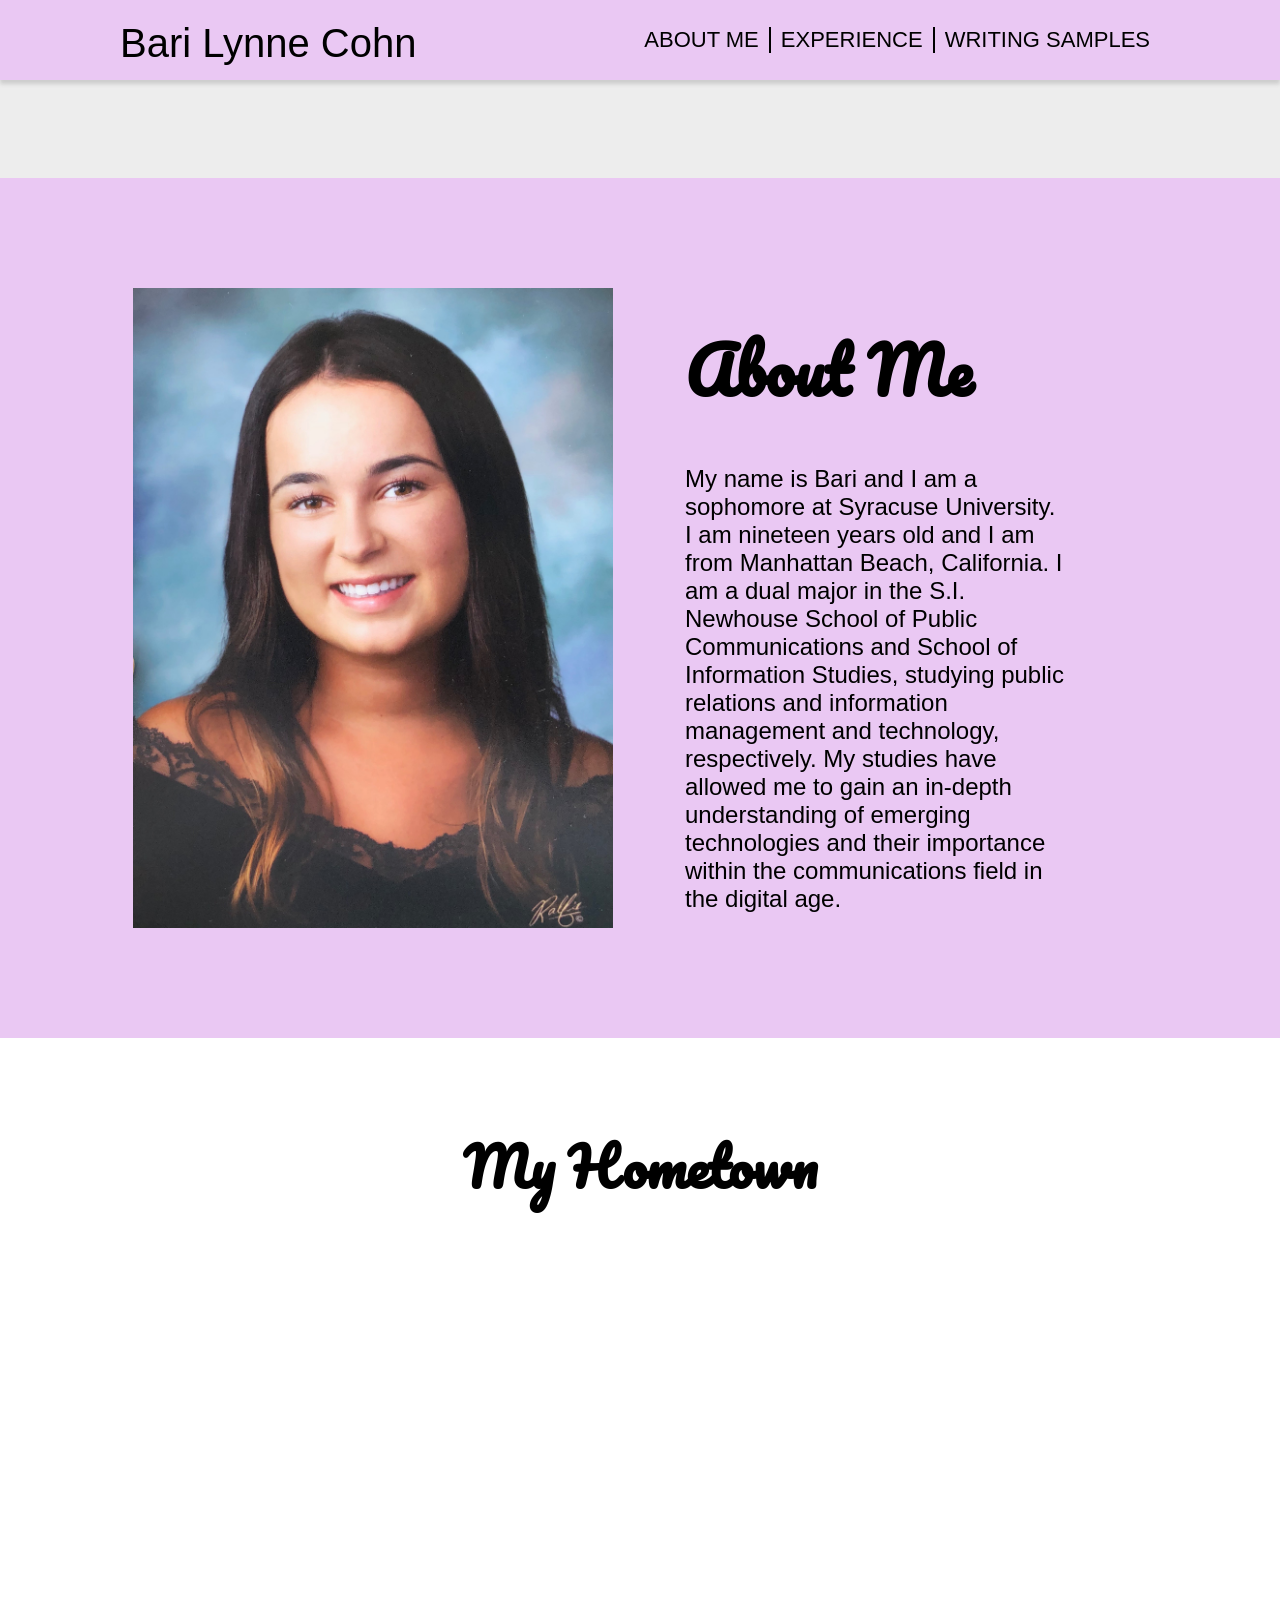
==== ist263project/blcohn-aboutme.html @ 722af25d "Add files via upload" ====
<!DOCTYPE html>
<html lang="en">
<head>
	<title>Bari Cohn</title>
	<link rel="stylesheet" type="text/css" href="style.css">
	<link href="https://fonts.googleapis.com/css?family=Pacifico" rel="stylesheet">
</head>
<body>
	<nav>
		<div class="inner">
			<div class="row between">
				<div class="logo"><span class="logo2"></span> Bari Lynne Cohn</div>
				<ul class="menu">
					<li><a href="#" class="menu-item">About Me</a></li>
					<li><a href="#" class="menu-item">Experience</a></li>
					<li><a href="#" class="menu-item">Writing Samples</a></li>
				</ul>
			</div>
		</div>
	</nav>
	<div class="lower">
		<div class="inner">
				<div class="header">
				</div>
		</div>
	</div>

	<section class="aboutme">
		<div class="inner">
			<div class="aboutme">
        <img src="headshotpic.jpeg" alt="me" style=width:30em;height:40em;>
		<div class="combo">
        <div class="info"> 
        <h2 style="font-size: 48pt; font-family: Pacifico;">About Me</h2>
		<br> My name is Bari and I am a sophomore at Syracuse University. I am nineteen years old and I am from Manhattan Beach, California. I am a dual major in the S.I. Newhouse School of Public Communications and School of Information Studies, studying public relations and information management and technology, respectively. My studies have allowed me to gain an in-depth understanding of emerging technologies and their importance within the communications field in the digital age. </div>
	</div>
	</div>
	</div>
</section>

<section class="map">
    <h2>My Hometown</h2>
		<div class="map">
			<iframe src="https://www.google.com/maps/embed?pb=!1m18!1m12!1m3!1d26496.45405046992!2d-118.39865580089396!3d33.88819209211765!2m3!1f0!2f0!3f0!3m2!1i1024!2i768!4f13.1!3m3!1m2!1s0x80c2b3c5e2b0632f%3A0x70351d4f4154520!2sManhattan%20Beach%2C%20CA%2090266!5e0!3m2!1sen!2sus!4v1583467820386!5m2!1sen!2sus" width="800" height="500" style="border:0;" ></iframe>
		</div>
	</section>
</body>
</html>
---- ist263project/style.css ----
body {
	margin: 0px; 
	padding: 0px; 
	background-color: #ededed; font-family: Raleway, sans-serif;}
.inner {width: 1040px; margin: auto;}
.row {display: flex;
	align-items: center;}
.between {justify-content: space-between;}

.page-container {
	max-width: 100%;
	height: auto;
}
.container-fluid {
font-family: 'Times New Roman', Times, serif;
font-size: 13pt;
padding: 65px;
}

ul {
	list-style-type: none;
	margin: 0;
	padding: 0;
	overflow: hidden;
	background-color:rgb(234, 200, 243);
  }
  
  li {
	float: left;
	border-right: 2px solid rgb(0, 0, 0);
  }
  
  li a {
	display: block;
	color: white;
	text-align: center;
	padding: 14px 16px;
	text-decoration: none;
  }
  
  /* Change the link color to #111 (black) on hover */
  li a:hover {
	background-color: rgb(217, 134, 240)
  }
  
  li:last-child {
	border-right: none;
  }
.row-fluid{text-align:center;}
.img-responsive{margin:0 auto}

img {
	height: 18em;
	width: 22em;
}
nav 
{background-color: rgb(234, 200, 243); 
	width: 100%; 
	height: 80px; 
	box-shadow: 0px 4px 4px #ccc; 
	color: rgb(0, 0, 0); 
	position: fixed; 
	z-index: 100; 
	display: flex; 
	align-items: center;}

.logo {color: black; font-size: 40px;}
.logo2 {font-family: Pacifico;}
.menu {display: flex; list-style: none;}
a.menu-item {color: black; text-transform: uppercase; font-size: 22px; 
	padding: 0px 10px; 
	text-decoration: none; 
	color: rgb(0, 0, 0);}
.menu-item:hover {color: black;}

.header{
	padding-top: 128px;
	position: relative;
	padding-bottom: 50px;
}
.headtop{
	background-color: rgba(255,255,255,.9);
	position: absolute;
	top: 220px;
	right: 20px;
	width: 275px;
	font-family: Raleway;
	color:  rgb(220, 188, 229);
	font-size: 30px;
}

.aboutme{
	background-color: rgb(234, 200, 243);
	display: flex;
	padding-top: 55px;
	padding-bottom: 55px;
	padding-left: 15px;
	padding-right: 20px;
}
.info{
	color: black;
	font-size: 18pt;
	line-height: 28px;
}

.map {
	padding: 1em;
	background-color: #ffffff;
	text-align: center;
	font-family: Pacifico;
	font-size: 36px;
}

.experience{
	background-color: rgb(234, 200, 243);
	align-content: center;
	font-family: Raleway, sans-serif; 
	font-size: 18px; 
	
}

.head{
	border-bottom: dotted;
	color: rgb(0, 0, 0);
	font-family: Pacifico;
	font-size: 53px;
}

.writing{
	background-color: rgb(255, 255, 255);
	padding-top: 100px;
	padding-bottom: 75px;
}

.combo{
	width: 380px;
	margin:auto;
}
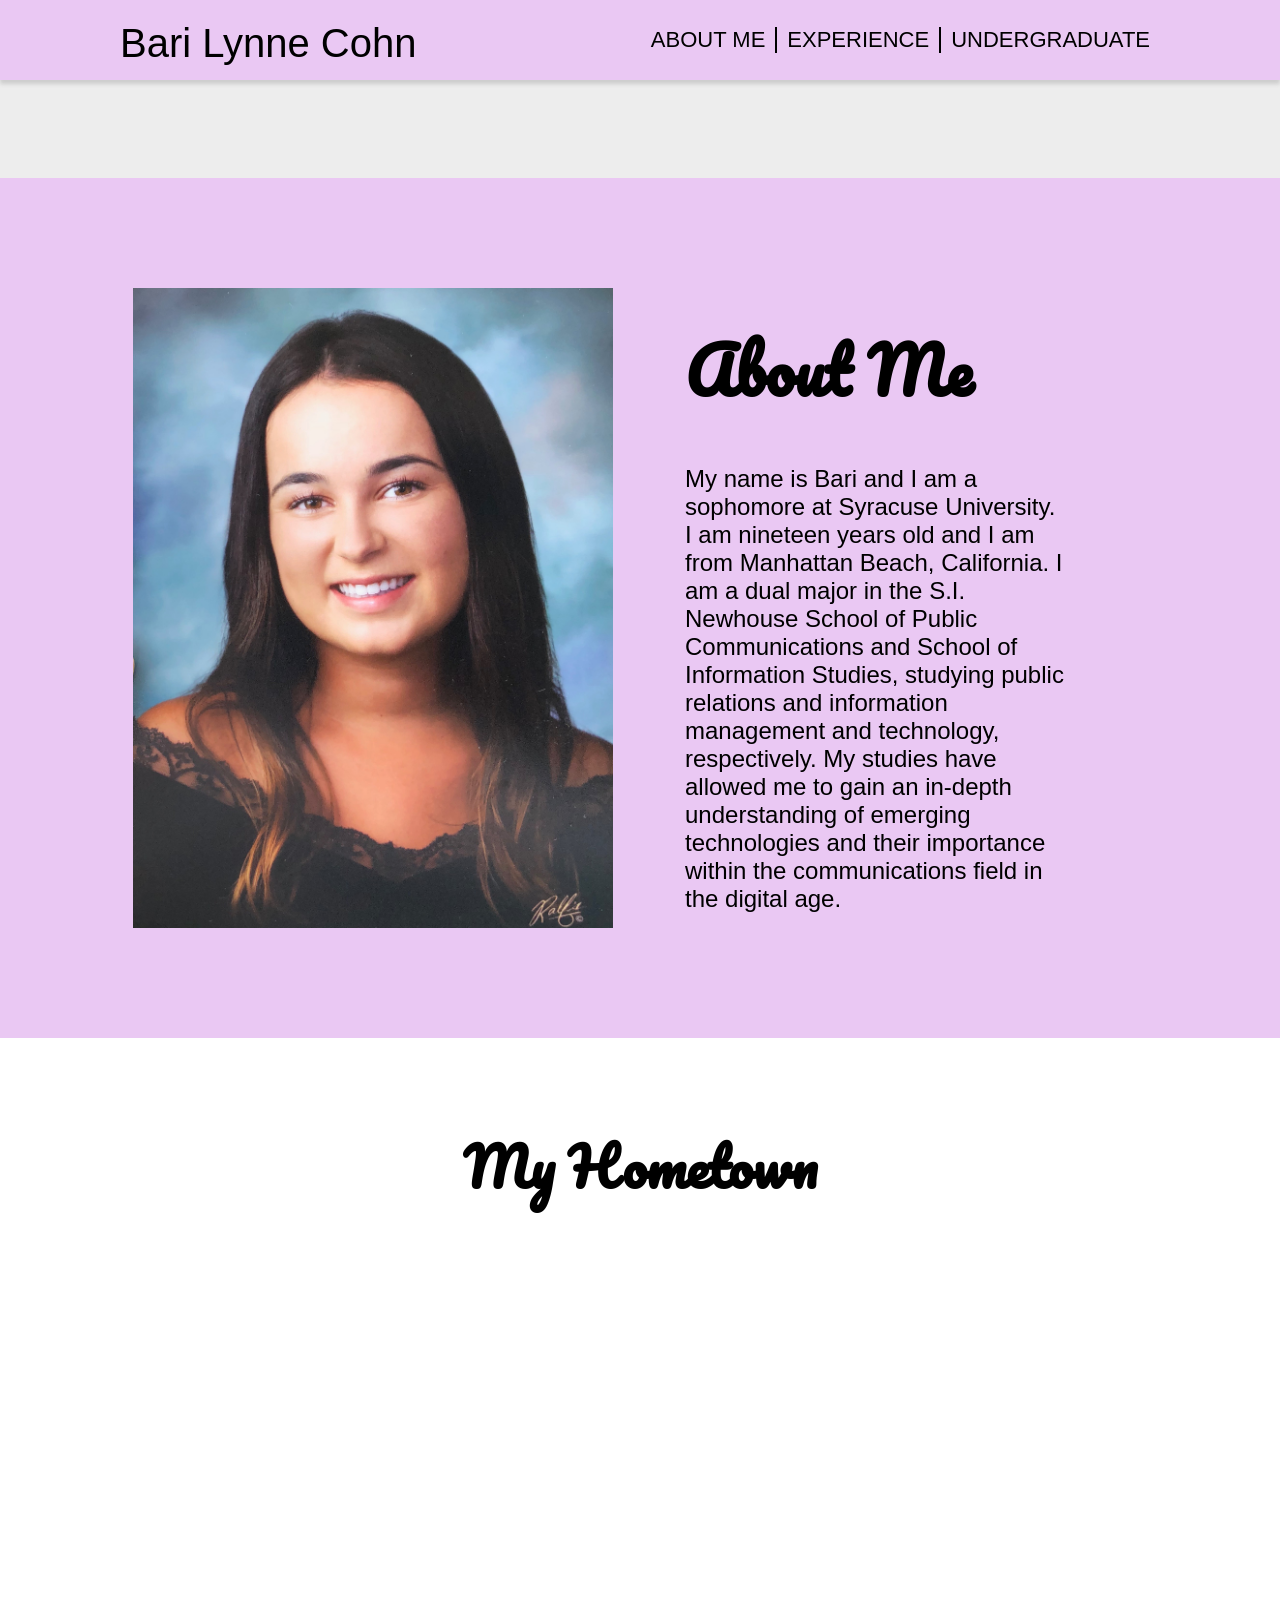
==== commit 60b14cdc: "Add files via upload" ====
--- a/ist263project/blcohn-aboutme.html
+++ b/ist263project/blcohn-aboutme.html
@@ -11,9 +11,10 @@
 			<div class="row between">
 				<div class="logo"><span class="logo2"></span> Bari Lynne Cohn</div>
 				<ul class="menu">
-					<li><a href="#" class="menu-item">About Me</a></li>
-					<li><a href="#" class="menu-item">Experience</a></li>
-					<li><a href="#" class="menu-item">Writing Samples</a></li>
+					<li style="border-right: 2px solid rgb(0, 0, 0);"><a href="blcohn-aboutme.html" class="menu-item">About Me</a></li>
+					<li style="border-right: 2px solid rgb(0, 0, 0);
+                    "><a href="blcohn-experience.html" class="menu-item">Experience</a></li>
+					<li><a href="blcohn-undergraduate.html" class="menu-item">Undergraduate</a></li>
 				</ul>
 			</div>
 		</div>
